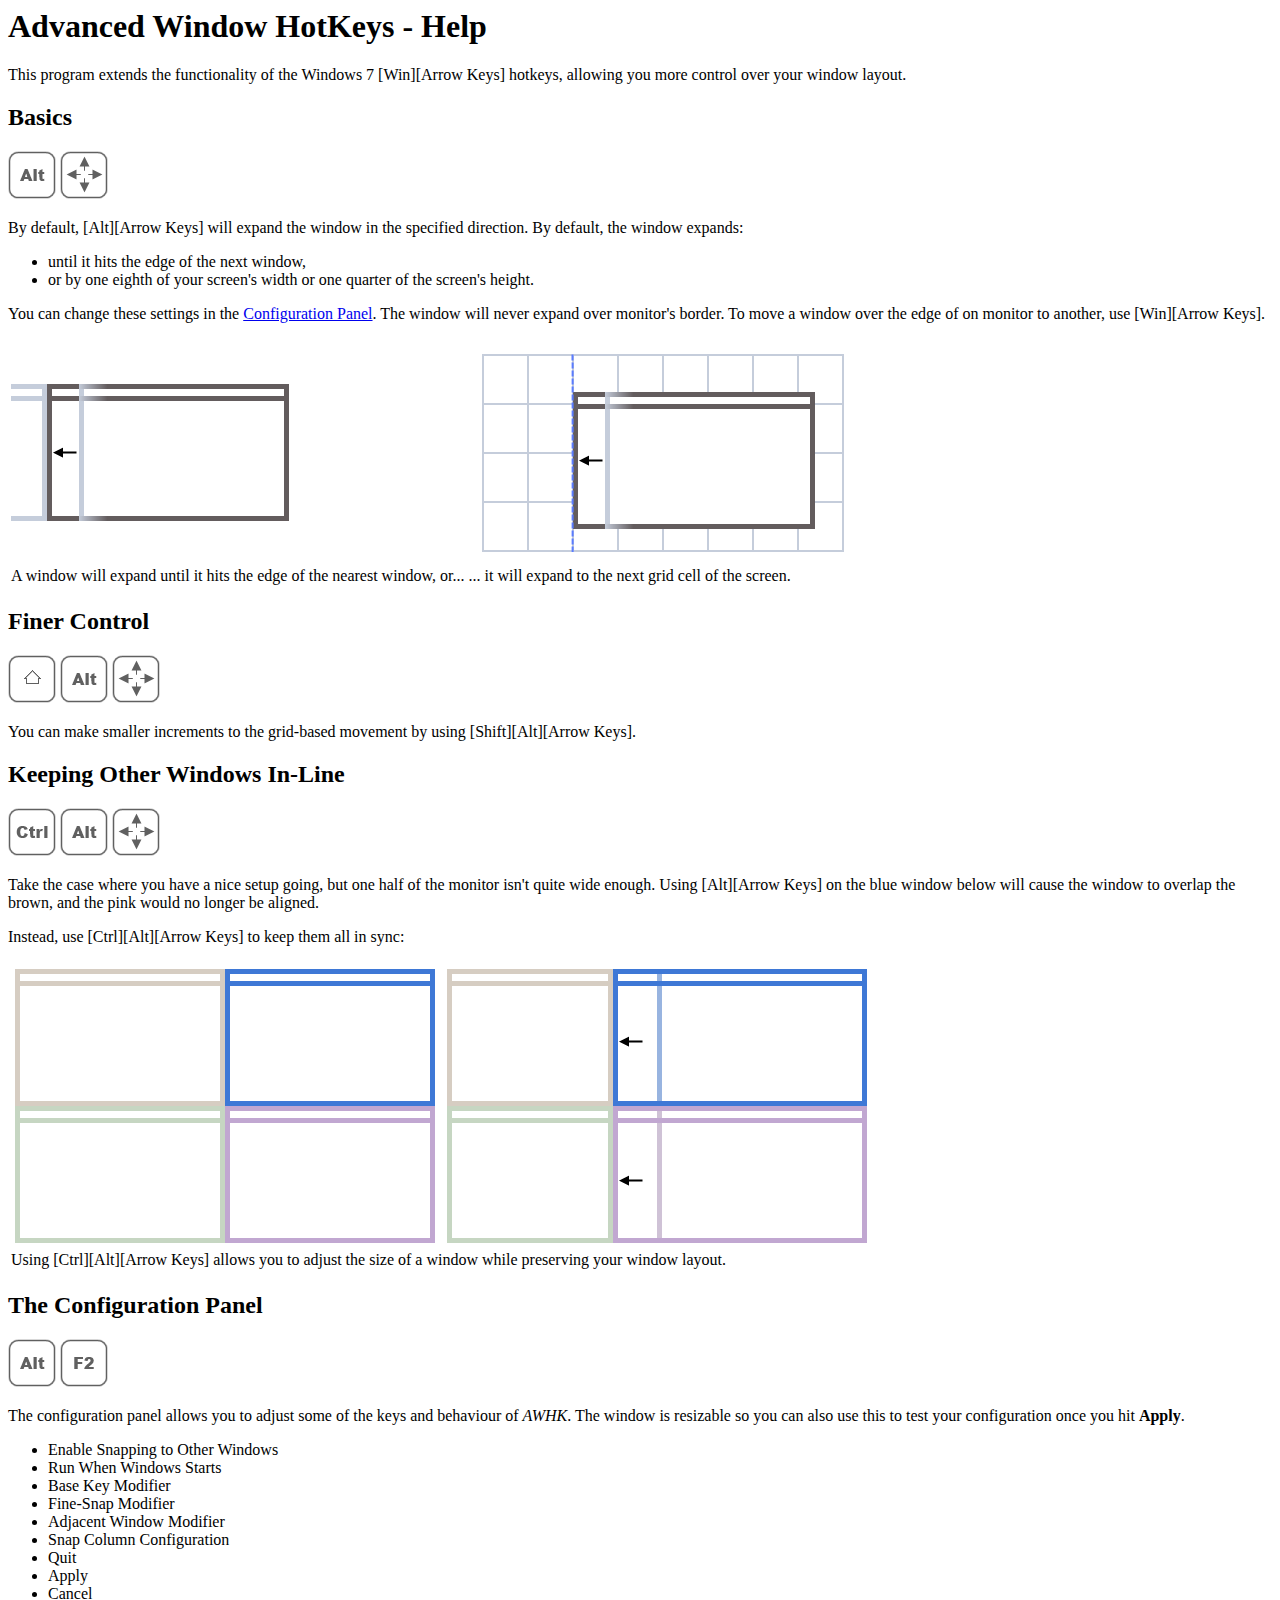
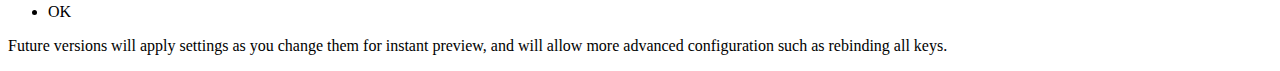
==== index.html @ bbcf4c2b "Further help notes" ====
<html>
    <head>
        <title>AWHK</title>
    </head>
    <body>
        <h1 id="title">
            Advanced Window HotKeys - Help
        </h1>
        <p>
            This program extends the functionality of the Windows 7 [Win][Arrow 
            Keys] hotkeys, allowing you more control over your window layout.
        </p>
        <h2>
            Basics
        </h2>
        <div class="keys">
            <img src="Help/alt.png" title="Alt" />
            <img src="Help/arrows.png" title="Arrow Keys" />
        </div>
        <p>
            By default, [Alt][Arrow Keys] will expand the window in the 
            specified direction. By default, the window expands:
        </p>
        <ul>
            <li>until it hits the edge of the next window,</li>
            <li>or by one eighth of your screen's width or one quarter of 
                the screen's height.</li>
        </ul>
        <p>
            You can change these settings in the <a href="#config">
            Configuration Panel</a>. The window will never expand over monitor's
            border. To move a window over the edge of on monitor to another, use
            [Win][Arrow Keys].
        </p>
        <div class="diagram">
            <table class="diagram">
                <tr>
                    <td>
                        <img src="Help/expand_left_snap.png" title="Snap to other windows" />
                    </td>
                    <td>
                        <img src="Help/expand_left_grid.png" title="Snap to grid" />
                    </td>
                </tr>
                <tr>
                    <td>
                        A window will expand until it hits the edge of the 
                        nearest window, or...
                    </td>
                    <td>
                        ... it will expand to the next grid cell of the screen.
                    </td>
                </tr>
            </table>
        </div>
        <h2>
            Finer Control
        </h2>
        <div class="keys">
            <img src="Help/shift.png" title="Shift" />
            <img src="Help/alt.png" title="Alt" />
            <img src="Help/arrows.png" title="Arrow Keys" />
        </div>
        <p>
            You can make smaller increments to the grid-based movement by using
            [Shift][Alt][Arrow Keys].
        </p>
        <h2>
            Keeping Other Windows In-Line
        </h2>
        <div class="keys">
            <img src="Help/ctrl.png" title="Ctrl" />
            <img src="Help/alt.png" title="Alt" />
            <img src="Help/arrows.png" title="Arrow Keys" />
        </div>
        <p>
            Take the case where you have a nice setup going, but one half of the 
            monitor isn't quite wide enough. Using [Alt][Arrow Keys] on the blue
            window below will cause the window to overlap the brown, and the
            pink would no longer be aligned.
        </p>
        <p>
            Instead, use [Ctrl][Alt][Arrow Keys] to keep them all in sync:
        </p>
        <div class="diagram">
            <table class="diagram">
                <tr>
                    <td>
                        <img src="Help/windows.png" title="A common setup" />
                    </td>
                    <td>
                        <img src="Help/windows_moved.png" title="AWHK allows you to retain your setup" />
                    </td>
                </tr>
                <tr>
                    <td colspan="2">
                        Using [Ctrl][Alt][Arrow Keys] allows you to adjust the
                        size of a window while preserving your window layout.
                    </td>
                </tr>
            </table>
        </div>
        <a id="config" />
        <h2>
            The Configuration Panel
        </h2>
        <div class="keys">
            <img src="Help/alt.png" title="Alt" />
            <img src="Help/f2.png" title="F2" />
        </div>
        <p>
            The configuration panel allows you to adjust some of the keys and behaviour of <em>AWHK</em>.
            The window is resizable so you can also use this to test your configuration once you hit <b>Apply</b>. 
        </p>
        <ul>
            <li>Enable Snapping to Other Windows</li>
            <li>Run When Windows Starts</li>
            <li>Base Key Modifier</li>
            <li>Fine-Snap Modifier</li>
            <li>Adjacent Window Modifier</li>
            <li>Snap Column Configuration</li>
            <li>Quit</li>
            <li>Apply</li>
            <li>Cancel</li>
            <li>OK</li>
        </ul>
        <p>
            Future versions will apply settings as you change them for instant preview, and will allow
            more advanced configuration such as rebinding all keys. 
        </p>
    </body>
</html>
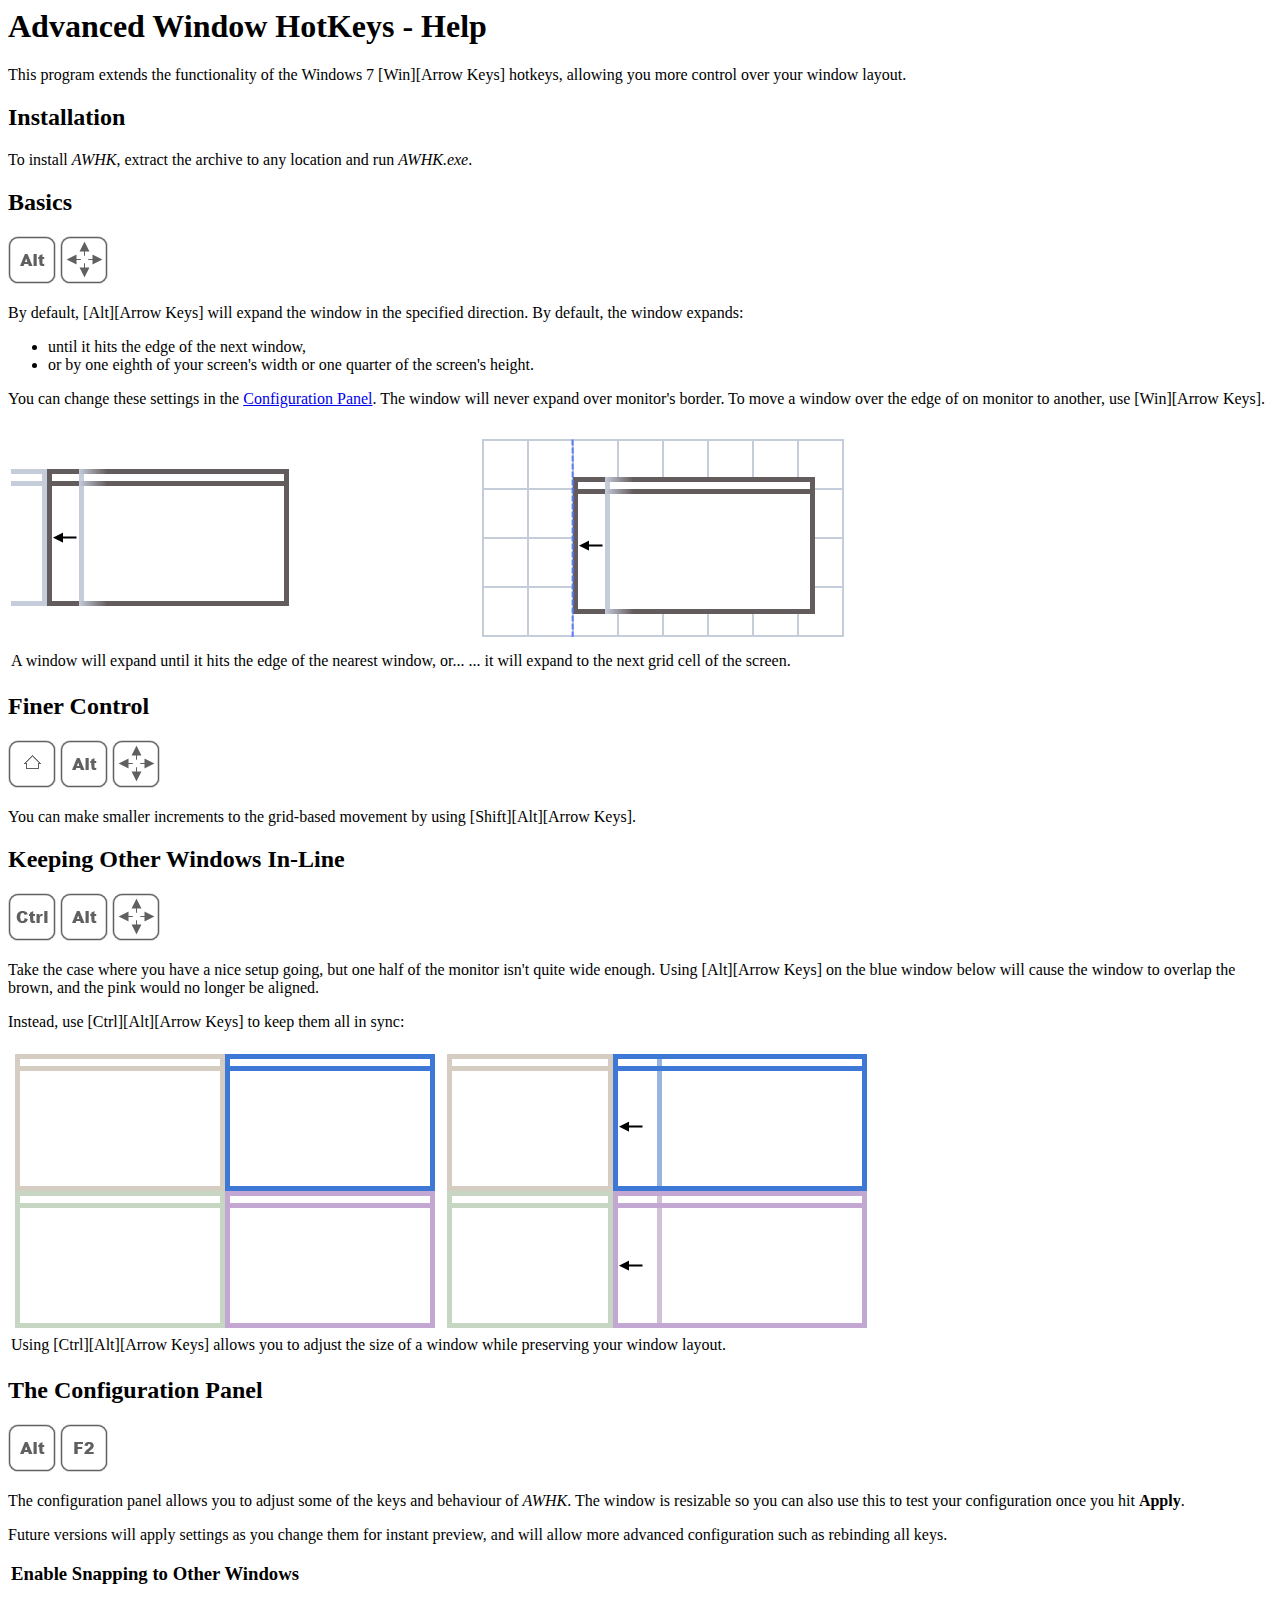
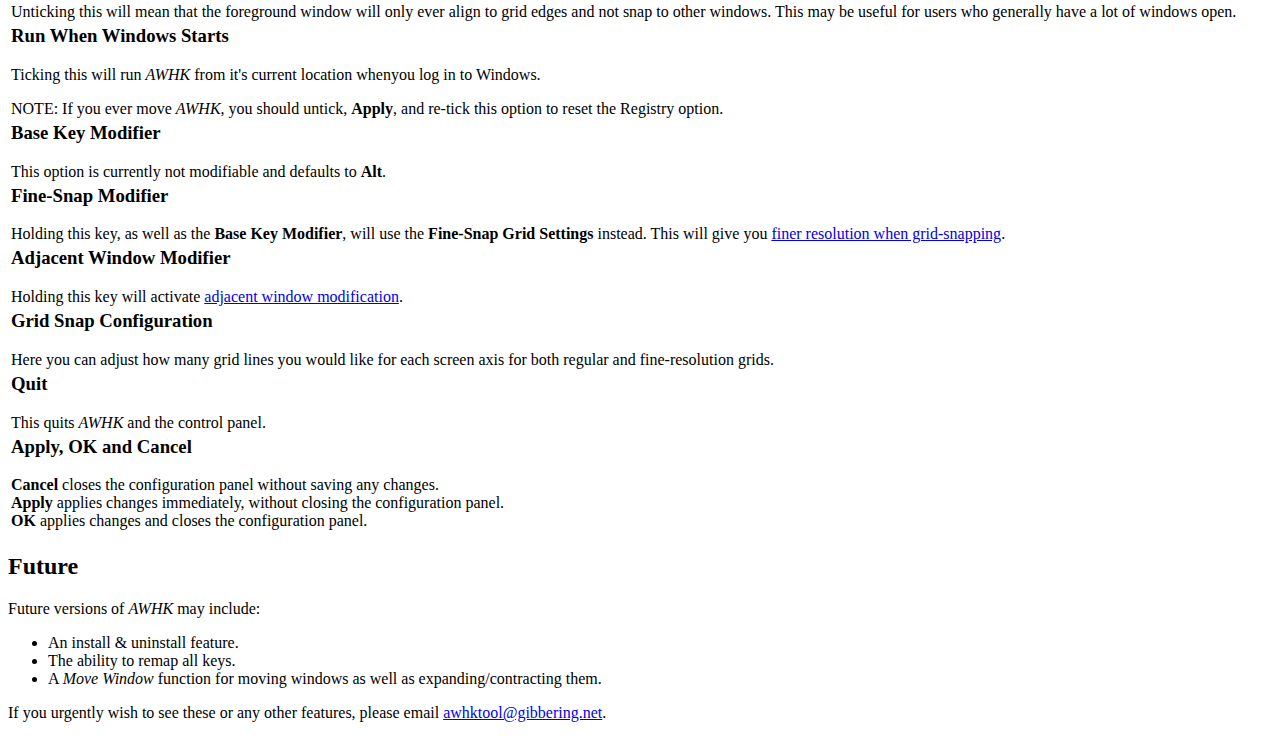
==== commit d25f24ec: "Help draft 1." ====
--- a/index.html
+++ b/index.html
@@ -3,6 +3,7 @@
         <title>AWHK</title>
     </head>
     <body>
+        <a id="top" />
         <h1 id="title">
             Advanced Window HotKeys - Help
         </h1>
@@ -10,6 +11,15 @@
             This program extends the functionality of the Windows 7 [Win][Arrow 
             Keys] hotkeys, allowing you more control over your window layout.
         </p>
+        <a id="install" />
+        <h2>
+            Installation
+        </h2>
+        <p>
+            To install <em>AWHK</em>, extract the archive to any location and run 
+            <em>AWHK.exe</em>.
+        </p>
+        <a id="basics" />
         <h2>
             Basics
         </h2>
@@ -53,6 +63,7 @@
                 </tr>
             </table>
         </div>
+        <a id="fine" />
         <h2>
             Finer Control
         </h2>
@@ -65,6 +76,7 @@
             You can make smaller increments to the grid-based movement by using
             [Shift][Alt][Arrow Keys].
         </p>
+        <a id="adjacency" />
         <h2>
             Keeping Other Windows In-Line
         </h2>
@@ -110,23 +122,106 @@
         </div>
         <p>
             The configuration panel allows you to adjust some of the keys and behaviour of <em>AWHK</em>.
-            The window is resizable so you can also use this to test your configuration once you hit <b>Apply</b>. 
-        </p>
-        <ul>
-            <li>Enable Snapping to Other Windows</li>
-            <li>Run When Windows Starts</li>
-            <li>Base Key Modifier</li>
-            <li>Fine-Snap Modifier</li>
-            <li>Adjacent Window Modifier</li>
-            <li>Snap Column Configuration</li>
-            <li>Quit</li>
-            <li>Apply</li>
-            <li>Cancel</li>
-            <li>OK</li>
-        </ul>
+            The window is resizable so you can also use this to test your configuration once you hit 
+            <b>Apply</b>. 
+        </p>
         <p>
             Future versions will apply settings as you change them for instant preview, and will allow
             more advanced configuration such as rebinding all keys. 
         </p>
+        <table class="altShaded">
+            <tr>
+                <td>
+                    <h3>Enable Snapping to Other Windows</h3>
+                    <p>
+                        Unticking this will mean that the foreground window will only ever align to grid
+                        edges and not snap to other windows. This may be useful for users who generally
+                        have a lot of windows open.
+                    </p>
+                </td>
+            </tr>
+            <tr>
+                <td>
+                    <h3>Run When Windows Starts</h3>
+                    <p>
+                        Ticking this will run <em>AWHK</em> from it's current location whenyou log in to
+                        Windows.
+                    </p>
+                    <p class="warning">
+                        NOTE: If you ever move <em>AWHK</em>, you should untick, <b>Apply</b>, and
+                        re-tick this option to reset the Registry option.
+                    </p>
+                </td>
+            </tr>
+            <tr>
+                <td>
+                    <h3>Base Key Modifier</h3>
+                    <p>
+                        This option is currently not modifiable and defaults to <b>Alt</b>.
+                    </p>
+                </td>
+            </tr>
+            <tr>
+                <td>
+                    <h3>Fine-Snap Modifier</h3>
+                    <p>
+                        Holding this key, as well as the <b>Base Key Modifier</b>, will use the 
+                        <b>Fine-Snap Grid Settings</b> instead. This will give you <a href="#fine">
+                        finer resolution when grid-snapping</a>.
+                    </p>
+                </td>
+            </tr>
+            <tr>
+                <td>
+                    <h3>Adjacent Window Modifier</h3>
+                    <p>
+                        Holding this key will activate <a href="#adjacency">adjacent window modification</a>.
+                    </p>
+                </td>
+            </tr>
+            <tr>
+                <td>
+                    <h3>Grid Snap Configuration</h3>
+                    <p>
+                        Here you can adjust how many grid lines you would like for each screen axis
+                        for both regular and fine-resolution grids.
+                    </p>
+                </td>
+            </tr>
+            <tr>
+                <td>
+                    <h3>Quit</h3>
+                    <p>
+                        This quits <em>AWHK</em> and the control panel.
+                    </p>
+                </td>
+            </tr>
+            <tr>
+                <td>
+                    <h3>Apply, OK and Cancel</h3>
+                    <p>
+                        <b>Cancel</b> closes the configuration panel without saving any changes.<br />
+                        <b>Apply</b> applies changes immediately, without closing the configuration panel.<br />
+                        <b>OK</b> applies changes and closes the configuration panel.
+                    </p>
+                </td>
+            </tr>
+        </table>
+        <h2>
+            Future
+        </h2>
+        <p>
+            Future versions of <em>AWHK</em> may include:
+        </p>
+        <ul>
+            <li>An install &amp; uninstall feature.</li>
+            <li>The ability to remap all keys.</li>
+            <li>A <em>Move Window</em> function for moving windows as well as 
+                expanding/contracting them.</li>
+        </ul>
+        <p>
+            If you urgently wish to see these or any other features, please email 
+            <a href="mailto:awhktool@gibbering.net">awhktool@gibbering.net</a>.
+        </p>
     </body>
 </html>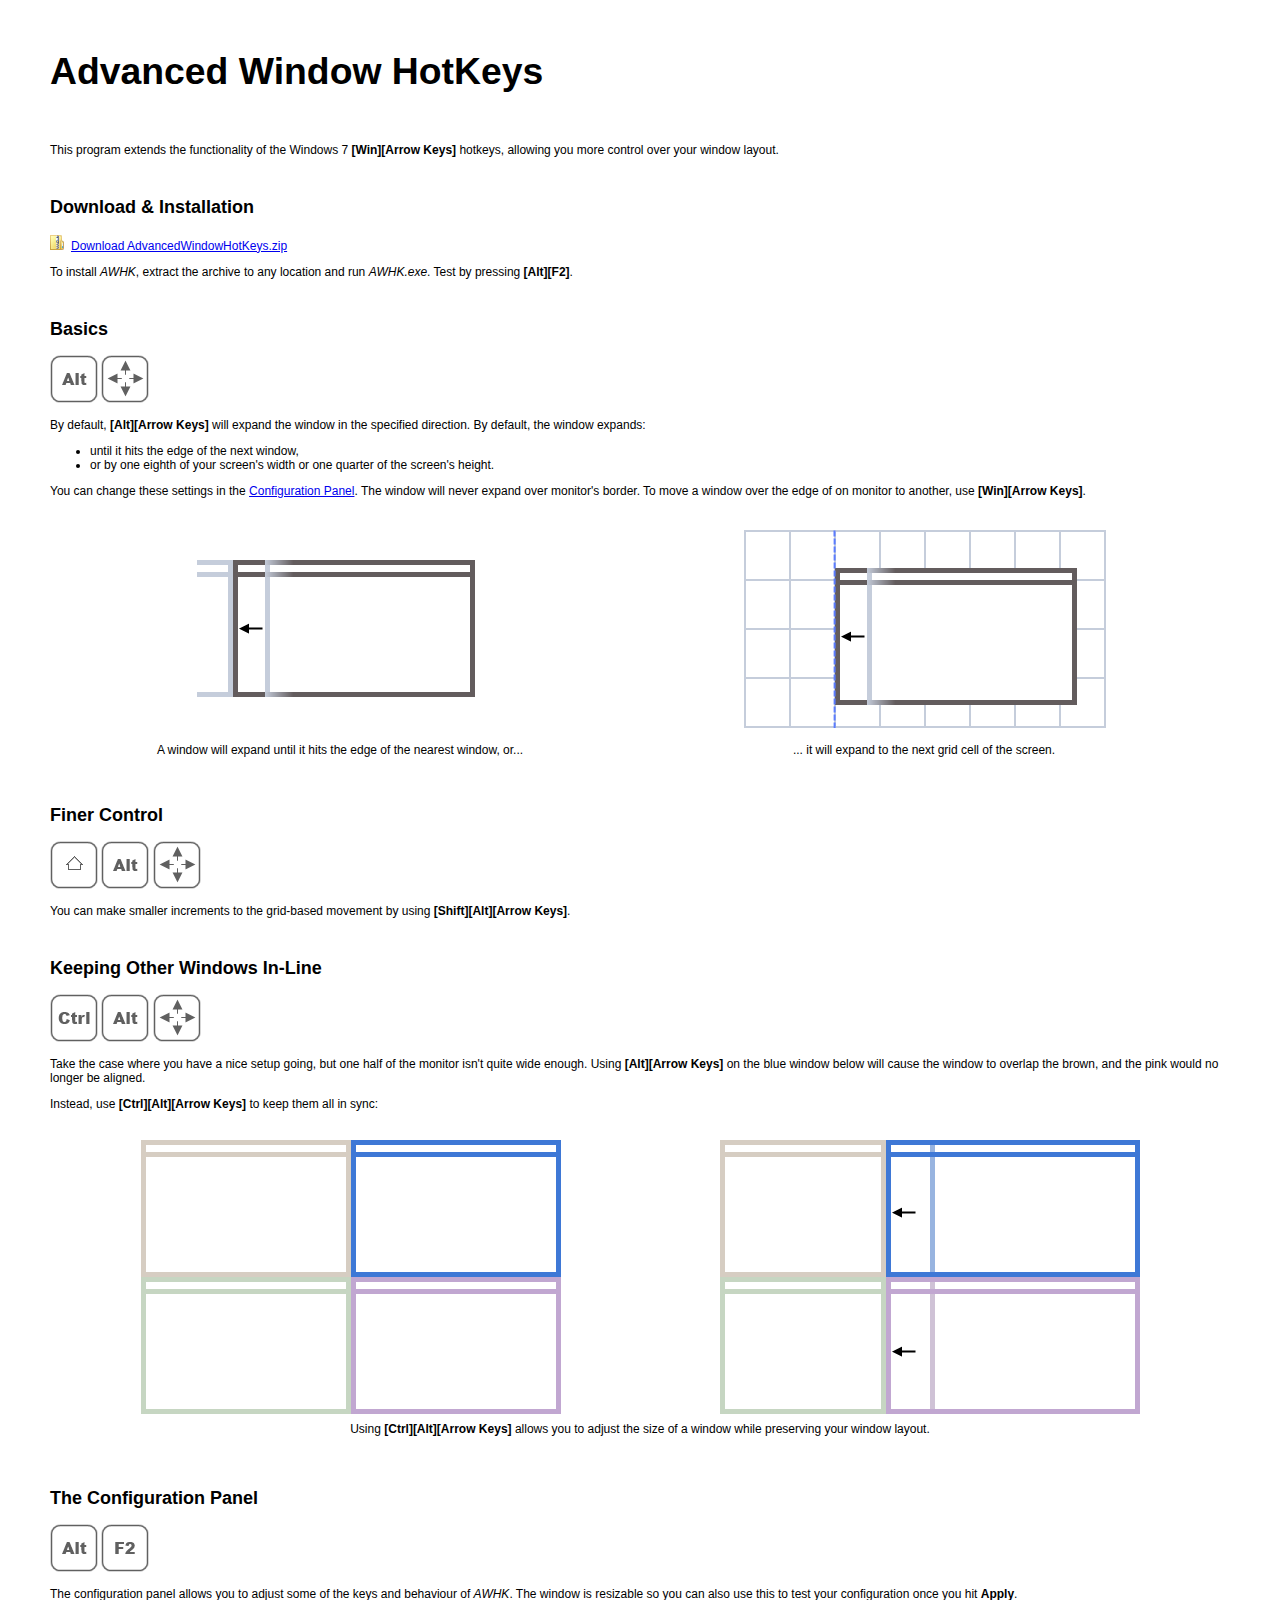
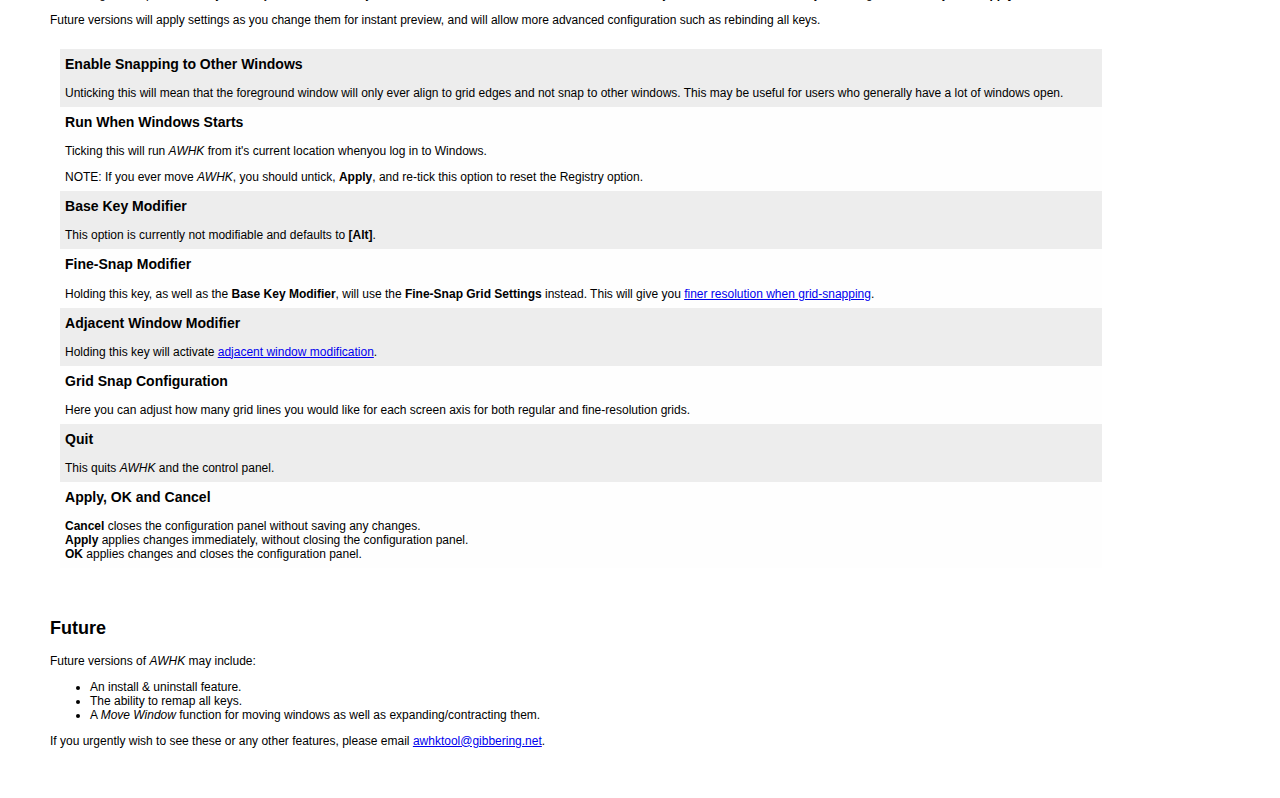
==== commit c1170686: "Help page complete.'" ====
--- a/index.html
+++ b/index.html
@@ -1,23 +1,29 @@
 <html>
     <head>
         <title>AWHK</title>
+		<link rel="stylesheet" type="text/css" href="Help/style.css" />
     </head>
     <body>
         <a id="top" />
         <h1 id="title">
-            Advanced Window HotKeys - Help
+            Advanced Window HotKeys
         </h1>
         <p>
-            This program extends the functionality of the Windows 7 [Win][Arrow 
-            Keys] hotkeys, allowing you more control over your window layout.
+            This program extends the functionality of the Windows 7 <b>[Win][Arrow 
+            Keys]</b> hotkeys, allowing you more control over your window layout.
         </p>
         <a id="install" />
         <h2>
-            Installation
-        </h2>
+            Download &amp; Installation
+        </h2>
+        <p>
+            <a href="AdvancedWindowHotKeys.zip">
+                <img id="download" src="Help/zip.png" title="Download" />Download AdvancedWindowHotKeys.zip
+            </a>
+        </p>
         <p>
             To install <em>AWHK</em>, extract the archive to any location and run 
-            <em>AWHK.exe</em>.
+            <em>AWHK.exe</em>. Test by pressing <b>[Alt][F2]</b>.
         </p>
         <a id="basics" />
         <h2>
@@ -28,7 +34,7 @@
             <img src="Help/arrows.png" title="Arrow Keys" />
         </div>
         <p>
-            By default, [Alt][Arrow Keys] will expand the window in the 
+            By default, <b>[Alt][Arrow Keys]</b> will expand the window in the 
             specified direction. By default, the window expands:
         </p>
         <ul>
@@ -40,64 +46,64 @@
             You can change these settings in the <a href="#config">
             Configuration Panel</a>. The window will never expand over monitor's
             border. To move a window over the edge of on monitor to another, use
-            [Win][Arrow Keys].
+            <b>[Win][Arrow Keys]</b>.
+        </p>
+        <div class="diagram">
+            <table>
+                <tr>
+                    <td>
+                        <img src="Help/expand_left_snap.png" title="Snap to other windows" />
+                    </td>
+                    <td>
+                        <img src="Help/expand_left_grid.png" title="Snap to grid" />
+                    </td>
+                </tr>
+                <tr>
+                    <td>
+                        A window will expand until it hits the edge of the 
+                        nearest window, or...
+                    </td>
+                    <td>
+                        ... it will expand to the next grid cell of the screen.
+                    </td>
+                </tr>
+            </table>
+        </div>
+        <a id="fine" />
+        <h2>
+            Finer Control
+        </h2>
+        <div class="keys">
+            <img src="Help/shift.png" title="Shift" />
+            <img src="Help/alt.png" title="Alt" />
+            <img src="Help/arrows.png" title="Arrow Keys" />
+        </div>
+        <p>
+            You can make smaller increments to the grid-based movement by using
+            <b>[Shift][Alt][Arrow Keys]</b>.
+        </p>
+        <a id="adjacency" />
+        <h2>
+            Keeping Other Windows In-Line
+        </h2>
+        <div class="keys">
+            <img src="Help/ctrl.png" title="Ctrl" />
+            <img src="Help/alt.png" title="Alt" />
+            <img src="Help/arrows.png" title="Arrow Keys" />
+        </div>
+        <p>
+            Take the case where you have a nice setup going, but one half of the 
+            monitor isn't quite wide enough. Using <b>[Alt][Arrow Keys]</b> on the blue
+            window below will cause the window to overlap the brown, and the
+            pink would no longer be aligned.
+        </p>
+        <p>
+            Instead, use <b>[Ctrl][Alt][Arrow Keys]</b> to keep them all in sync:
         </p>
         <div class="diagram">
             <table class="diagram">
                 <tr>
                     <td>
-                        <img src="Help/expand_left_snap.png" title="Snap to other windows" />
-                    </td>
-                    <td>
-                        <img src="Help/expand_left_grid.png" title="Snap to grid" />
-                    </td>
-                </tr>
-                <tr>
-                    <td>
-                        A window will expand until it hits the edge of the 
-                        nearest window, or...
-                    </td>
-                    <td>
-                        ... it will expand to the next grid cell of the screen.
-                    </td>
-                </tr>
-            </table>
-        </div>
-        <a id="fine" />
-        <h2>
-            Finer Control
-        </h2>
-        <div class="keys">
-            <img src="Help/shift.png" title="Shift" />
-            <img src="Help/alt.png" title="Alt" />
-            <img src="Help/arrows.png" title="Arrow Keys" />
-        </div>
-        <p>
-            You can make smaller increments to the grid-based movement by using
-            [Shift][Alt][Arrow Keys].
-        </p>
-        <a id="adjacency" />
-        <h2>
-            Keeping Other Windows In-Line
-        </h2>
-        <div class="keys">
-            <img src="Help/ctrl.png" title="Ctrl" />
-            <img src="Help/alt.png" title="Alt" />
-            <img src="Help/arrows.png" title="Arrow Keys" />
-        </div>
-        <p>
-            Take the case where you have a nice setup going, but one half of the 
-            monitor isn't quite wide enough. Using [Alt][Arrow Keys] on the blue
-            window below will cause the window to overlap the brown, and the
-            pink would no longer be aligned.
-        </p>
-        <p>
-            Instead, use [Ctrl][Alt][Arrow Keys] to keep them all in sync:
-        </p>
-        <div class="diagram">
-            <table class="diagram">
-                <tr>
-                    <td>
                         <img src="Help/windows.png" title="A common setup" />
                     </td>
                     <td>
@@ -106,7 +112,7 @@
                 </tr>
                 <tr>
                     <td colspan="2">
-                        Using [Ctrl][Alt][Arrow Keys] allows you to adjust the
+                        Using <b>[Ctrl][Alt][Arrow Keys]</b> allows you to adjust the
                         size of a window while preserving your window layout.
                     </td>
                 </tr>
@@ -129,8 +135,8 @@
             Future versions will apply settings as you change them for instant preview, and will allow
             more advanced configuration such as rebinding all keys. 
         </p>
-        <table class="altShaded">
-            <tr>
+        <table id="configtable">
+            <tr class="r0">
                 <td>
                     <h3>Enable Snapping to Other Windows</h3>
                     <p>
@@ -140,7 +146,7 @@
                     </p>
                 </td>
             </tr>
-            <tr>
+            <tr class="r1">
                 <td>
                     <h3>Run When Windows Starts</h3>
                     <p>
@@ -153,15 +159,15 @@
                     </p>
                 </td>
             </tr>
-            <tr>
+            <tr class="r0">
                 <td>
                     <h3>Base Key Modifier</h3>
                     <p>
-                        This option is currently not modifiable and defaults to <b>Alt</b>.
-                    </p>
-                </td>
-            </tr>
-            <tr>
+                        This option is currently not modifiable and defaults to <b>[Alt]</b>.
+                    </p>
+                </td>
+            </tr>
+            <tr class="r1">
                 <td>
                     <h3>Fine-Snap Modifier</h3>
                     <p>
@@ -171,7 +177,7 @@
                     </p>
                 </td>
             </tr>
-            <tr>
+            <tr class="r0">
                 <td>
                     <h3>Adjacent Window Modifier</h3>
                     <p>
@@ -179,7 +185,7 @@
                     </p>
                 </td>
             </tr>
-            <tr>
+            <tr class="r1">
                 <td>
                     <h3>Grid Snap Configuration</h3>
                     <p>
@@ -188,7 +194,7 @@
                     </p>
                 </td>
             </tr>
-            <tr>
+            <tr class="r0">
                 <td>
                     <h3>Quit</h3>
                     <p>
@@ -196,7 +202,7 @@
                     </p>
                 </td>
             </tr>
-            <tr>
+            <tr class="r1">
                 <td>
                     <h3>Apply, OK and Cancel</h3>
                     <p>
--- a/Help/style.css
+++ b/Help/style.css
@@ -0,0 +1,63 @@
+body {
+	margin: 35px;
+	padding: 15px;
+}
+
+body, table {
+	font-family: Arial, Helvetica, sans-serif;
+	font-size: 12px;
+}
+
+h1 {
+    padding-bottom: 25px;
+    font-size: 28pt;
+}
+
+h2 {
+    padding-top: 25px;
+}
+
+.diagram {
+    /* background: #a9a7a7; */
+    padding: 5px;
+}
+
+.diagram h3 {
+    color: #fff;
+    font-size: 14pt;
+}
+
+.diagram table {
+    background: #fff;
+    width: 100%;
+    text-align: center;
+}
+
+table.h3 {
+    font-size: 14pt;
+}
+
+#download {
+   padding-right: 7px;
+   margin-top: 2px;
+}
+
+#configtable {
+    padding: 10px;
+    margin: 0px;
+    border-spacing: 0;
+    width: 90%;
+}
+
+#configtable td {
+    padding: 7px 5px 7px 5px;
+    margin: 0px;
+}
+
+tr.r0 td {
+    background: #ededed;
+}
+
+tr.r1 td {
+    background: #fefefe;
+}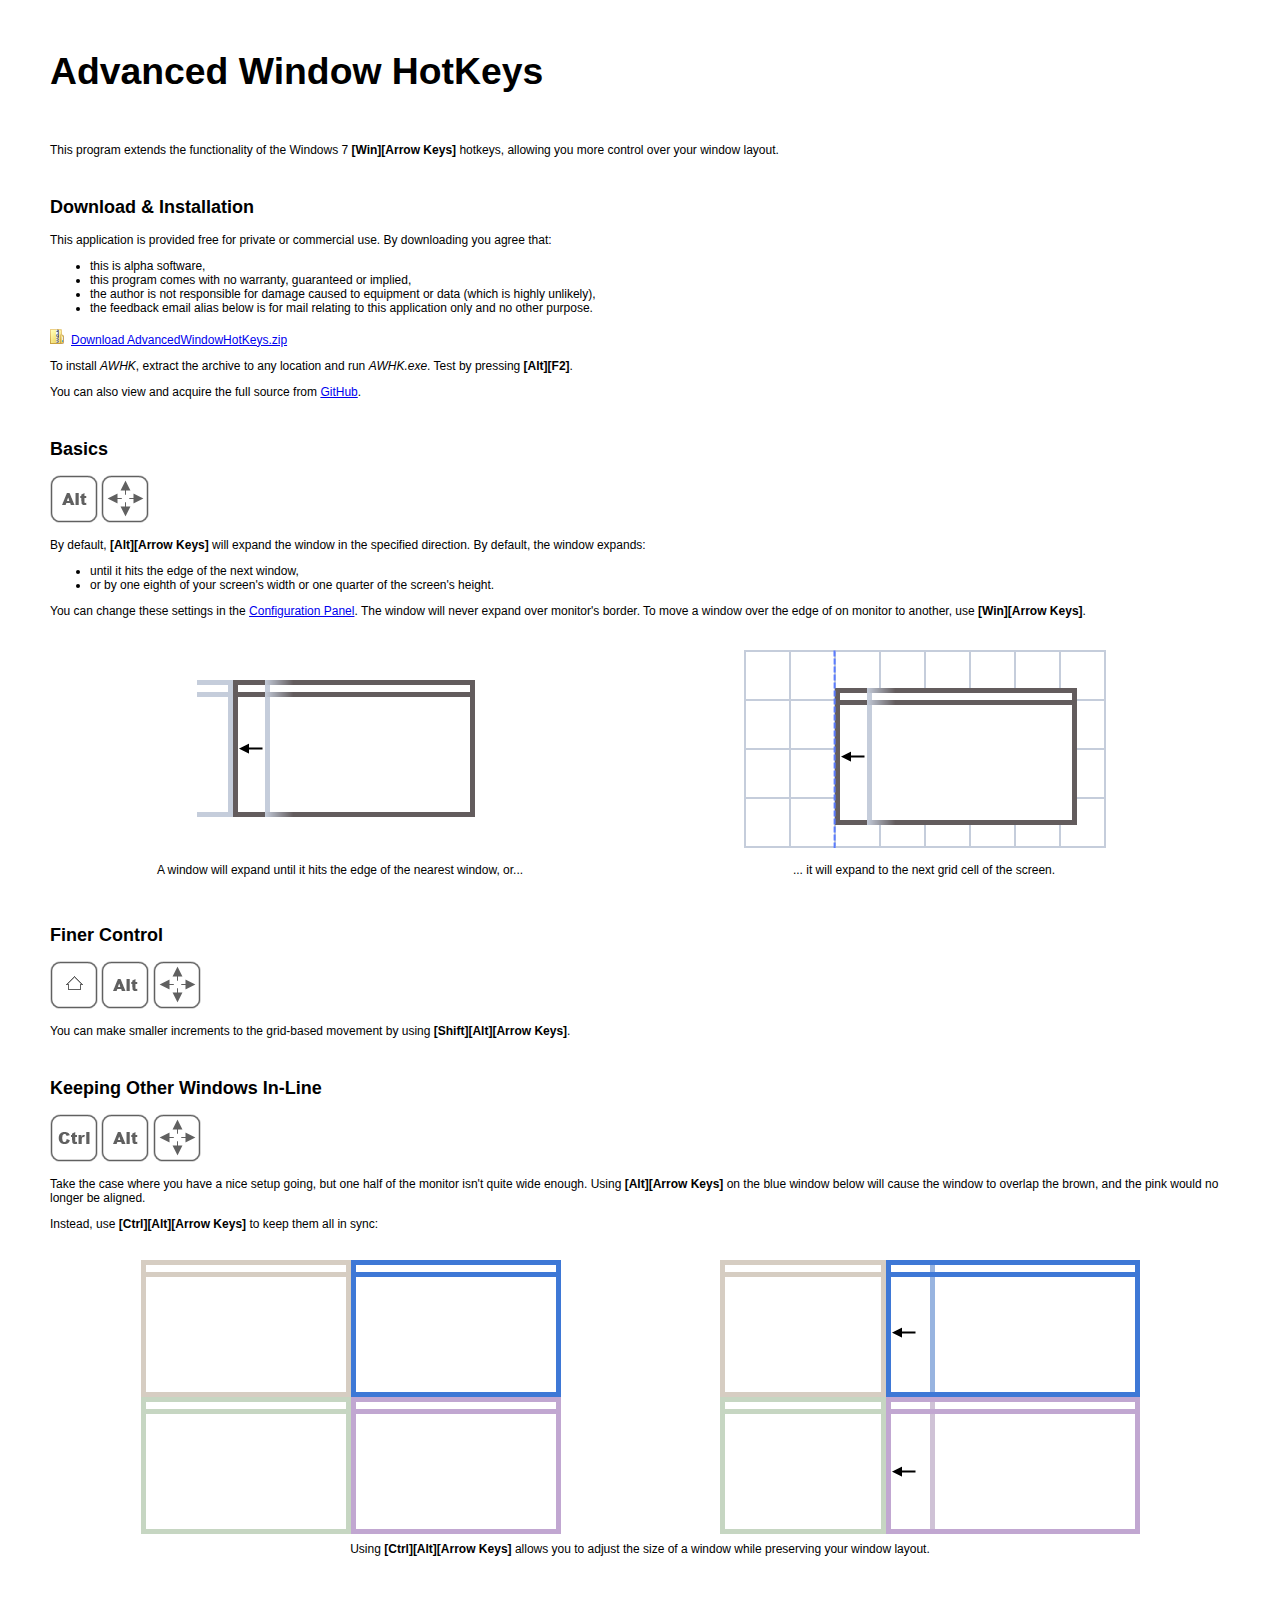
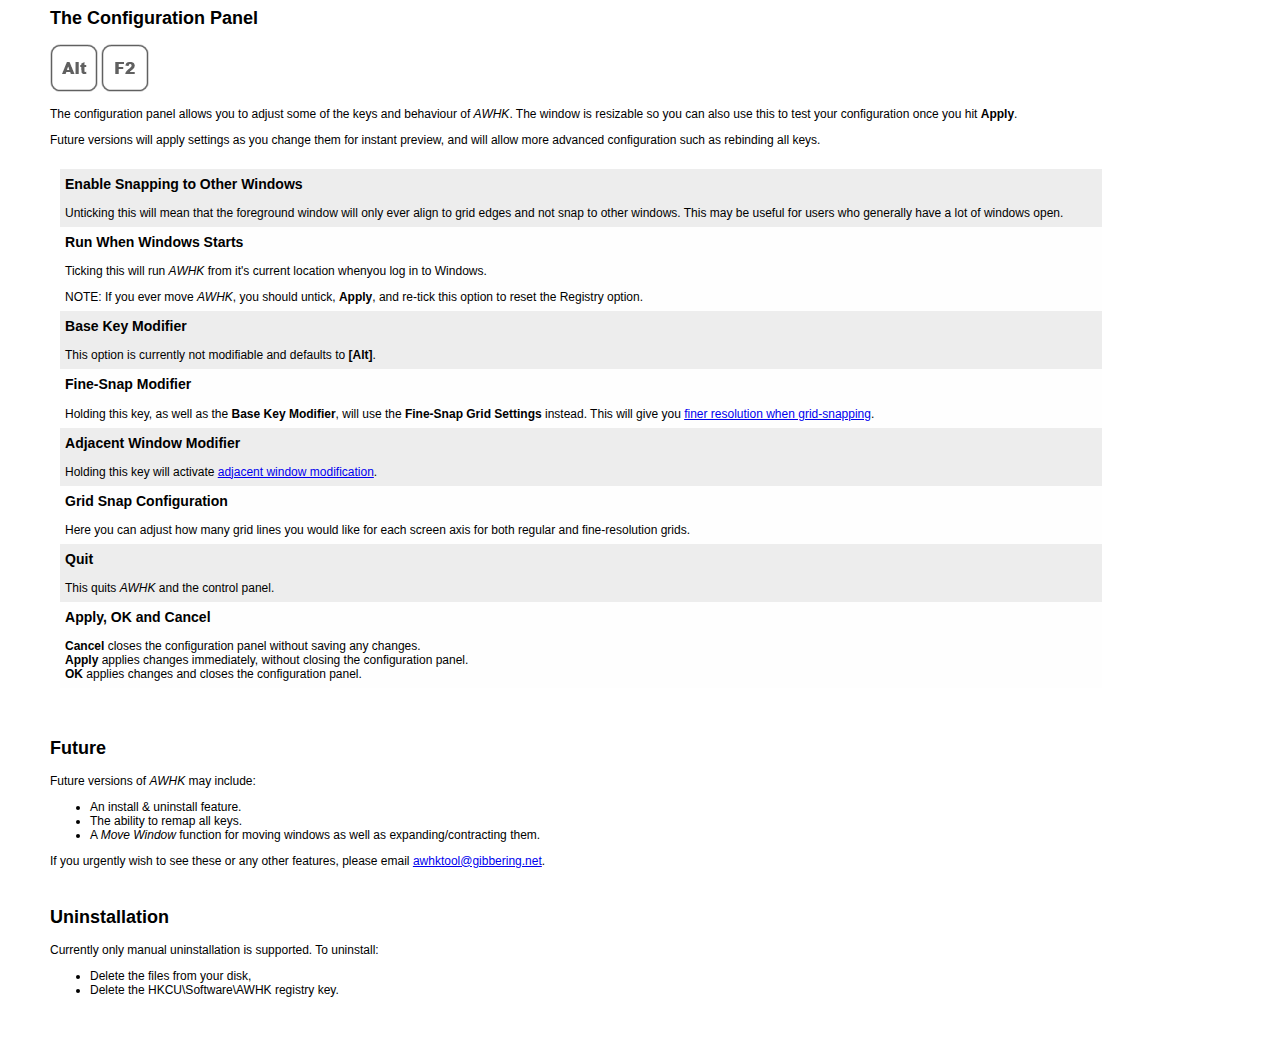
==== commit a9aef5b7: "Source DL link, license, uninstall instructions" ====
--- a/index.html
+++ b/index.html
@@ -17,6 +17,15 @@
             Download &amp; Installation
         </h2>
         <p>
+            This application is provided free for private or commercial use. By downloading you agree that:
+        </p>
+        <ul>
+            <li>this is alpha software,</li>
+            <li>this program comes with no warranty, guaranteed or implied,</li>
+            <li>the author is not responsible for damage caused to equipment or data (which is highly unlikely),</li>
+            <li>the feedback email alias below is for mail relating to this application only and no other purpose.</li>
+        </ul>
+        <p>
             <a href="AdvancedWindowHotKeys.zip">
                 <img id="download" src="Help/zip.png" title="Download" />Download AdvancedWindowHotKeys.zip
             </a>
@@ -24,6 +33,9 @@
         <p>
             To install <em>AWHK</em>, extract the archive to any location and run 
             <em>AWHK.exe</em>. Test by pressing <b>[Alt][F2]</b>.
+        </p>
+        <p>
+            You can also view and acquire the full source from <a href="http://github.com/PJayB/AWHK">GitHub</a>.
         </p>
         <a id="basics" />
         <h2>
@@ -229,5 +241,16 @@
             If you urgently wish to see these or any other features, please email 
             <a href="mailto:awhktool@gibbering.net">awhktool@gibbering.net</a>.
         </p>
+        <h2>
+            Uninstallation
+        </h2>
+        <p>
+            Currently only manual uninstallation is supported. To uninstall:
+        </p>
+        <ul>
+            <li>Delete the files from your disk,</li>
+            <li>Delete the HKCU\Software\AWHK registry key.</li>
+            </li>
+        </ul>
     </body>
 </html>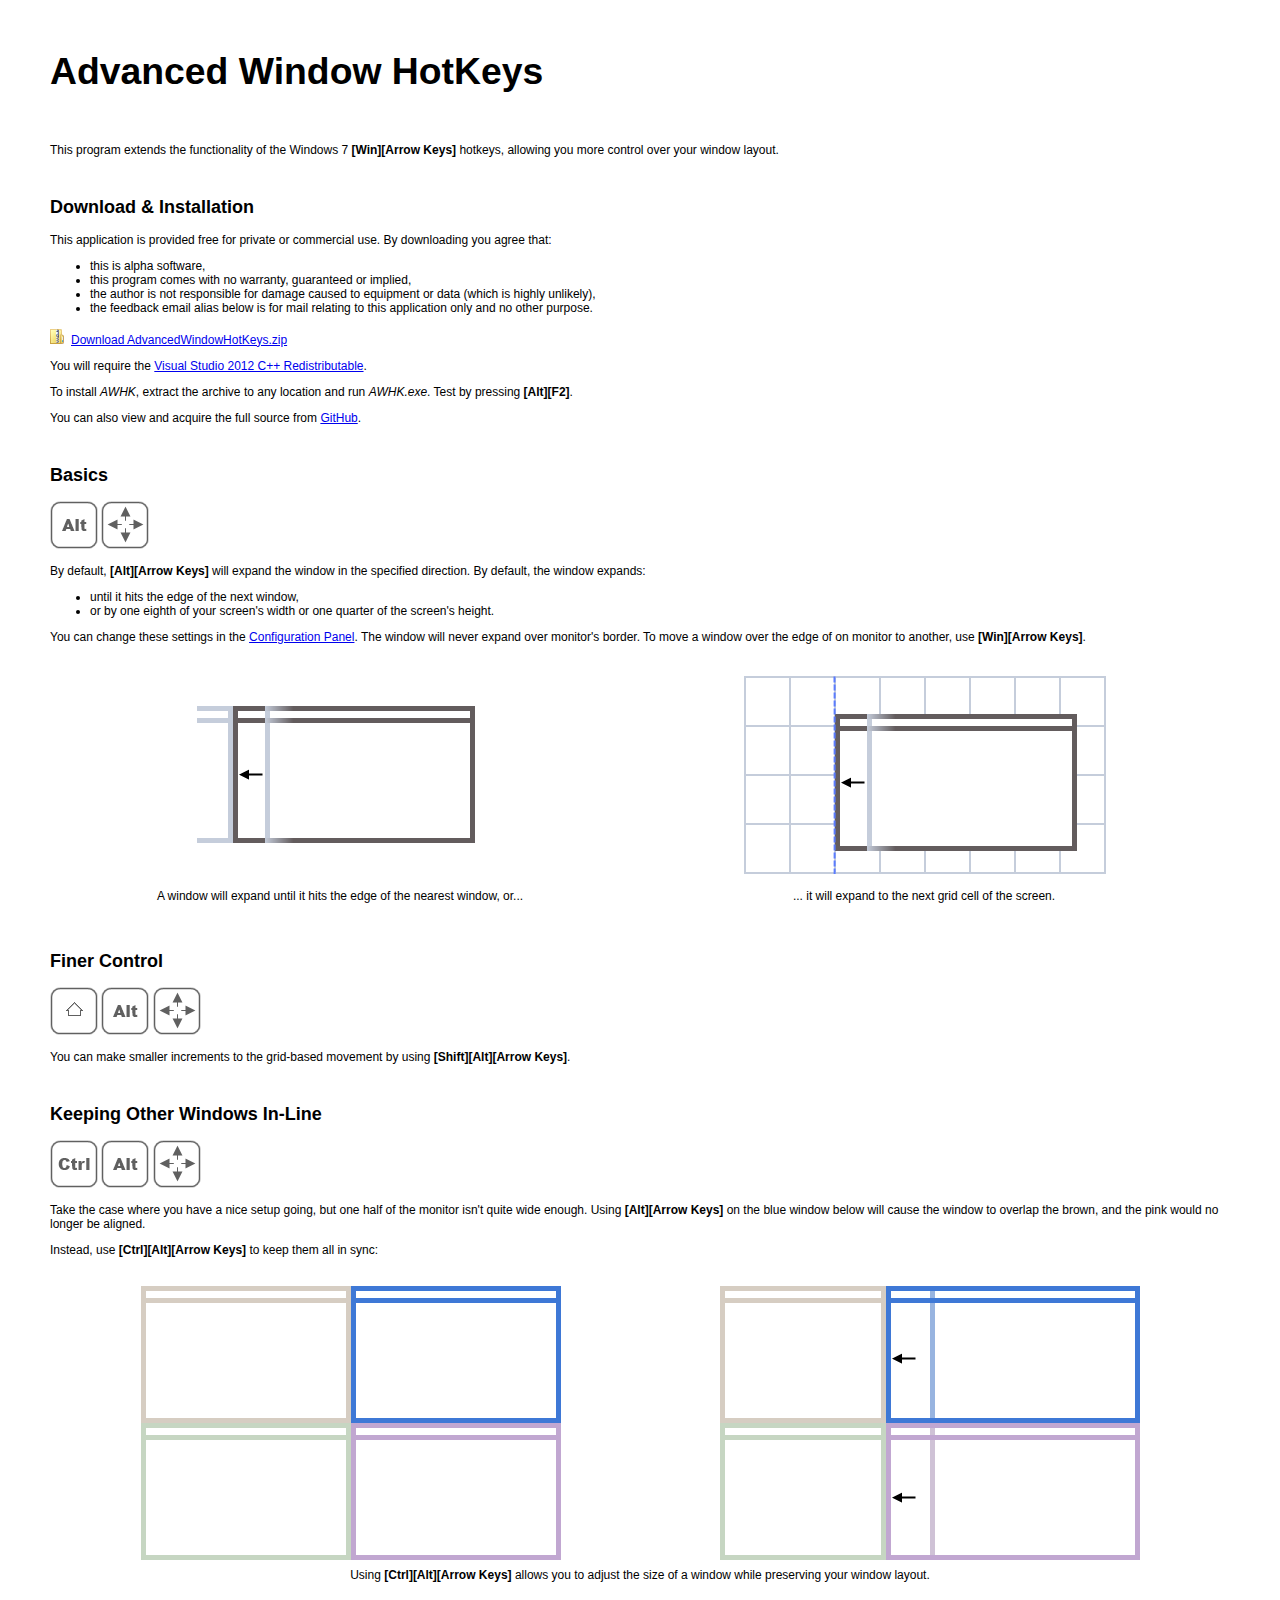
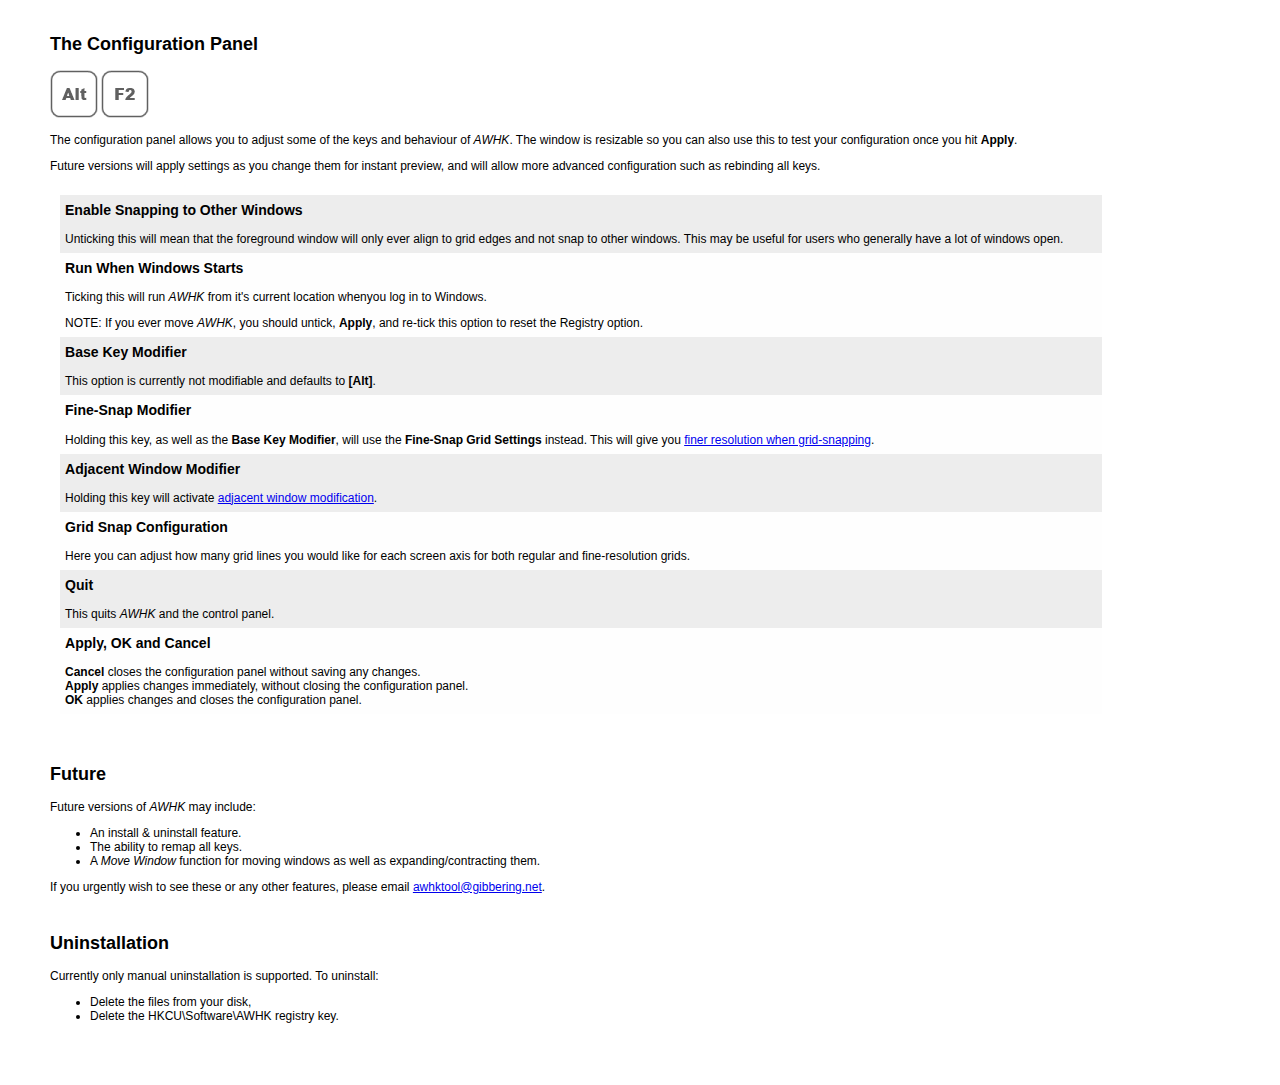
==== commit 2a6a9836: "VS Redist" ====
--- a/index.html
+++ b/index.html
@@ -31,6 +31,9 @@
             </a>
         </p>
         <p>
+            You will require the <a href="http://www.microsoft.com/en-us/download/details.aspx?id=30679">Visual Studio 2012 C++ Redistributable</a>.
+        </p>
+        <p>
             To install <em>AWHK</em>, extract the archive to any location and run 
             <em>AWHK.exe</em>. Test by pressing <b>[Alt][F2]</b>.
         </p>
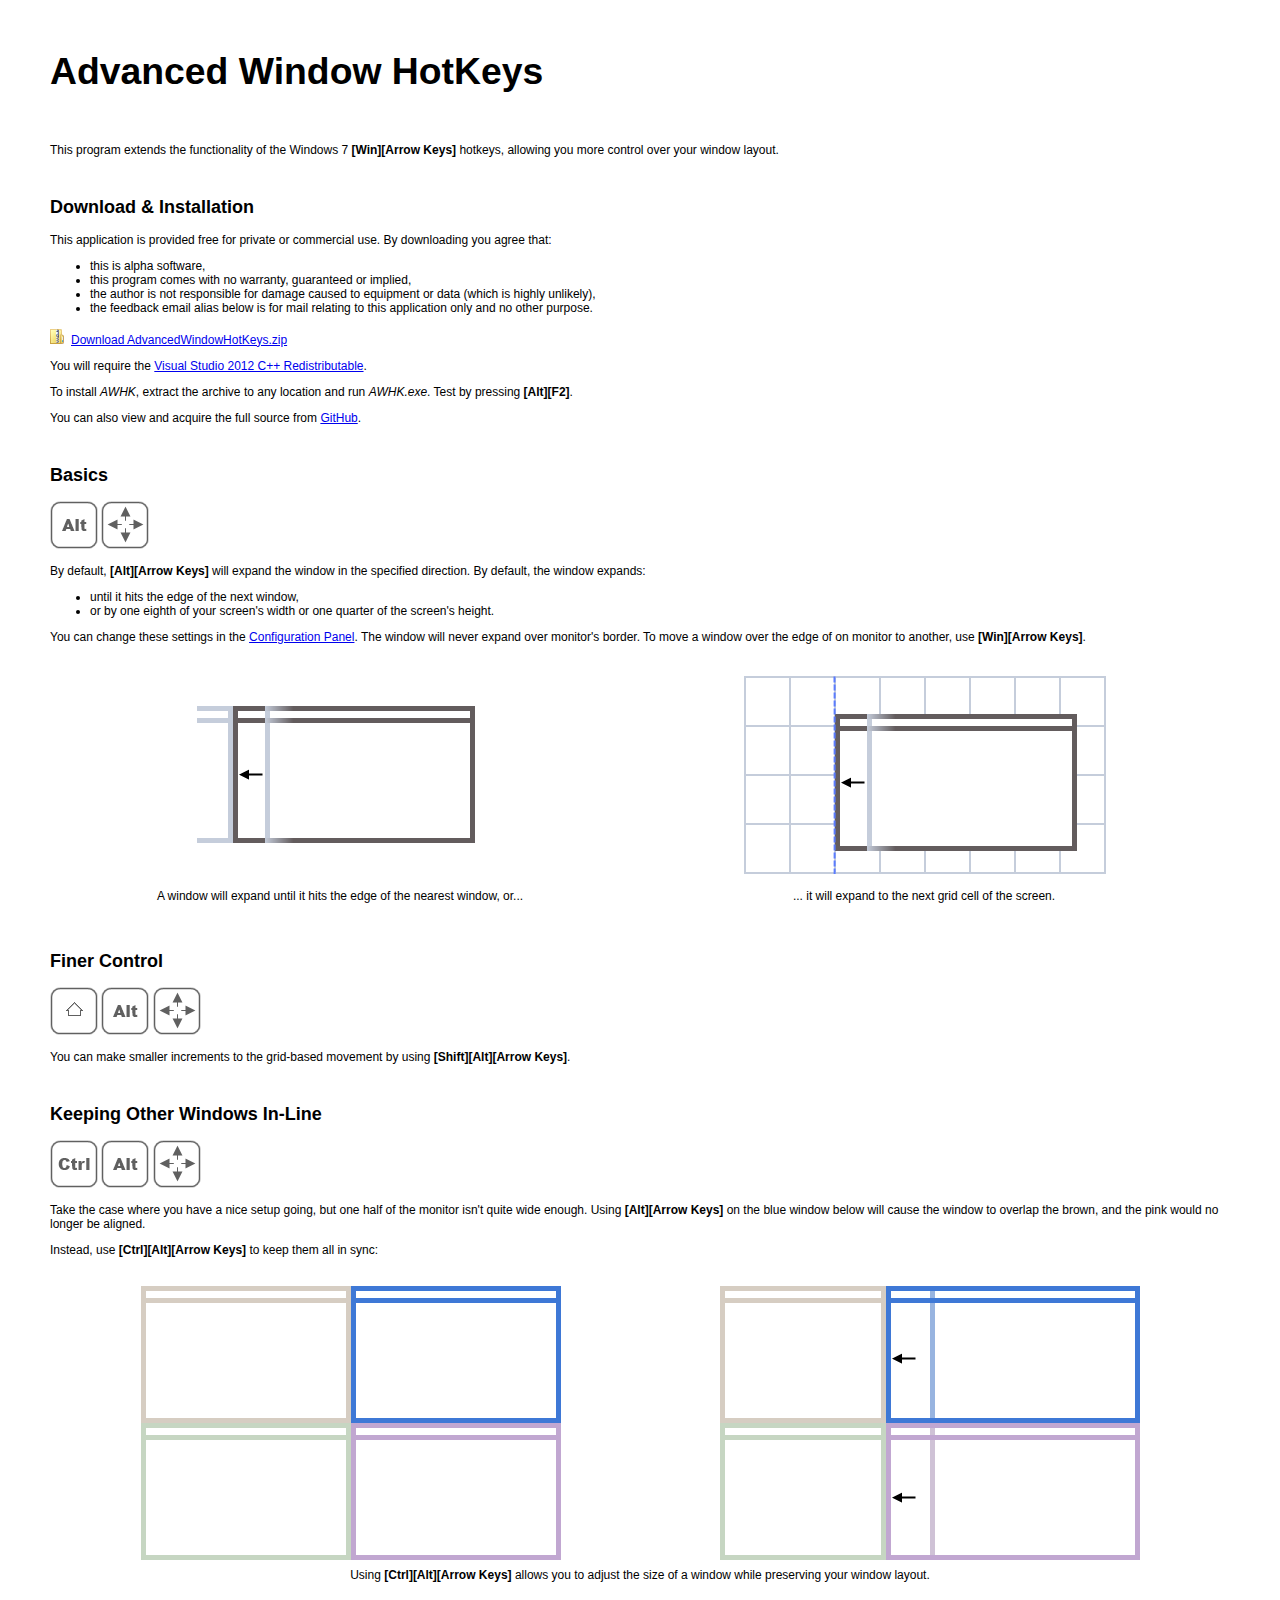
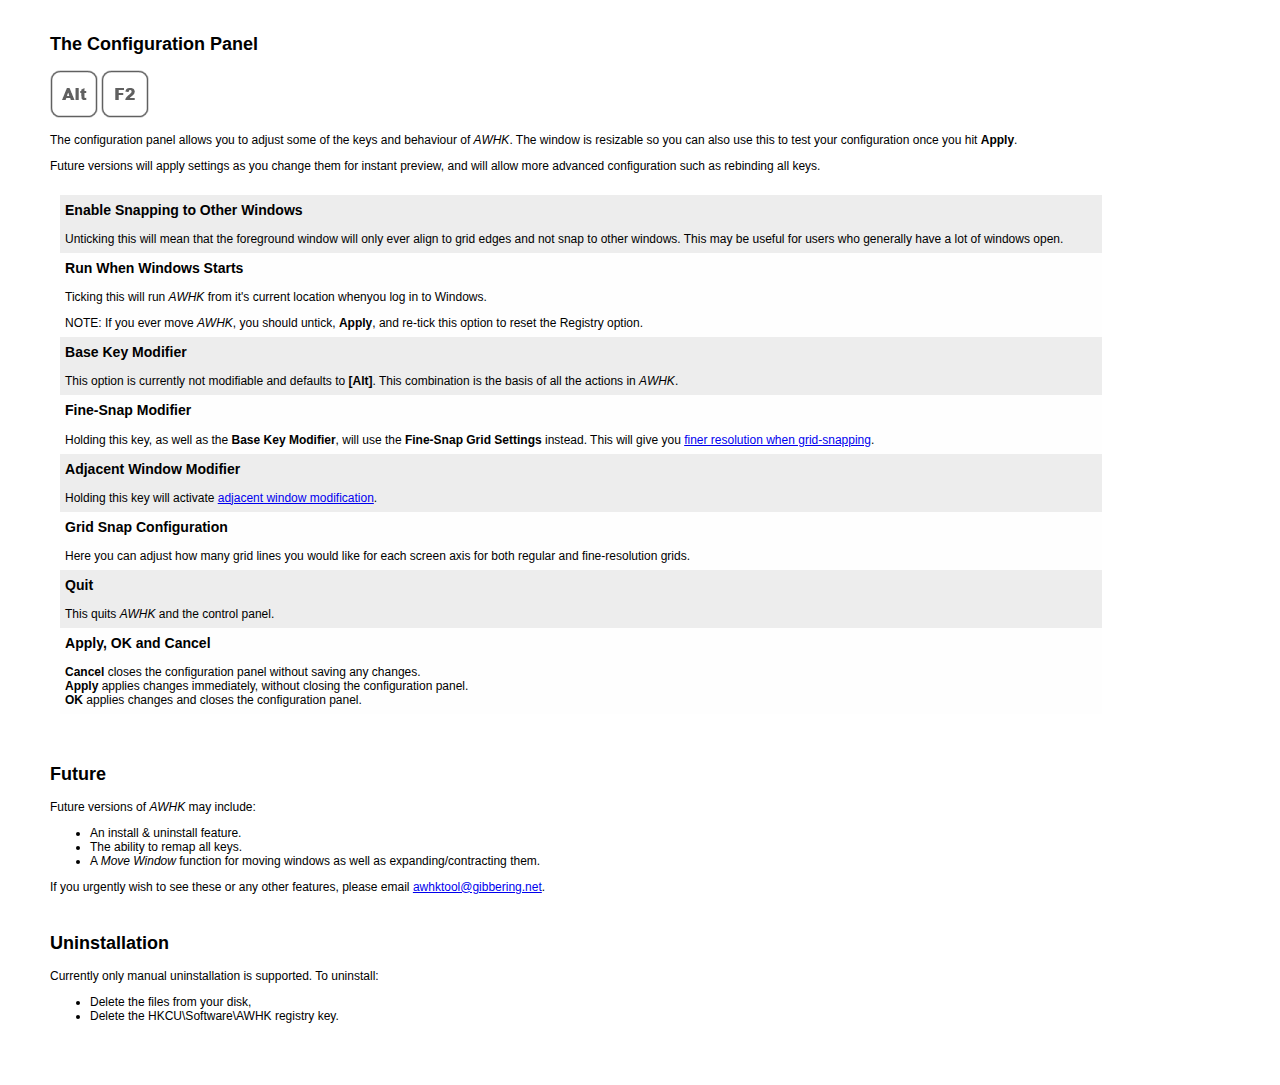
==== commit 9133e934: "Small readme update." ====
--- a/index.html
+++ b/index.html
@@ -178,7 +178,8 @@
                 <td>
                     <h3>Base Key Modifier</h3>
                     <p>
-                        This option is currently not modifiable and defaults to <b>[Alt]</b>.
+                        This option is currently not modifiable and defaults to <b>[Alt]</b>. This
+                        combination is the basis of all the actions in <em>AWHK</em>.
                     </p>
                 </td>
             </tr>
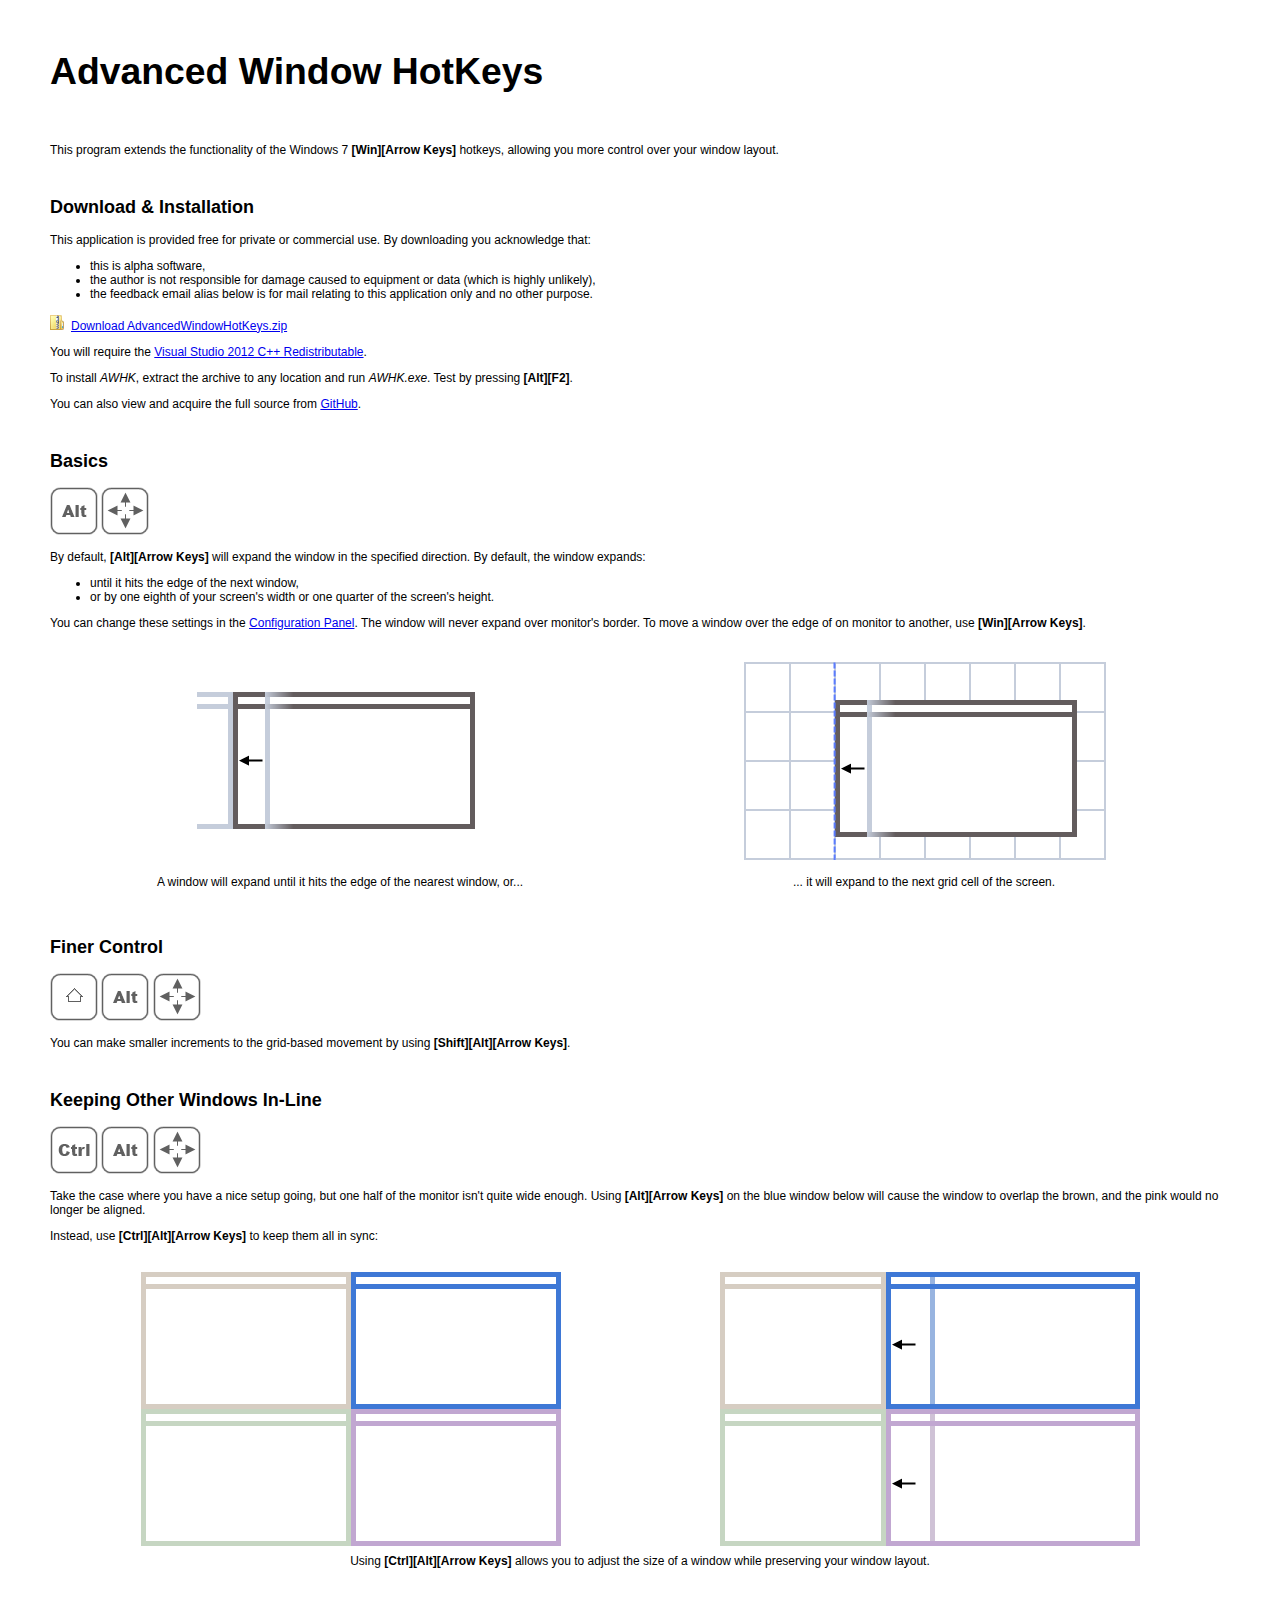
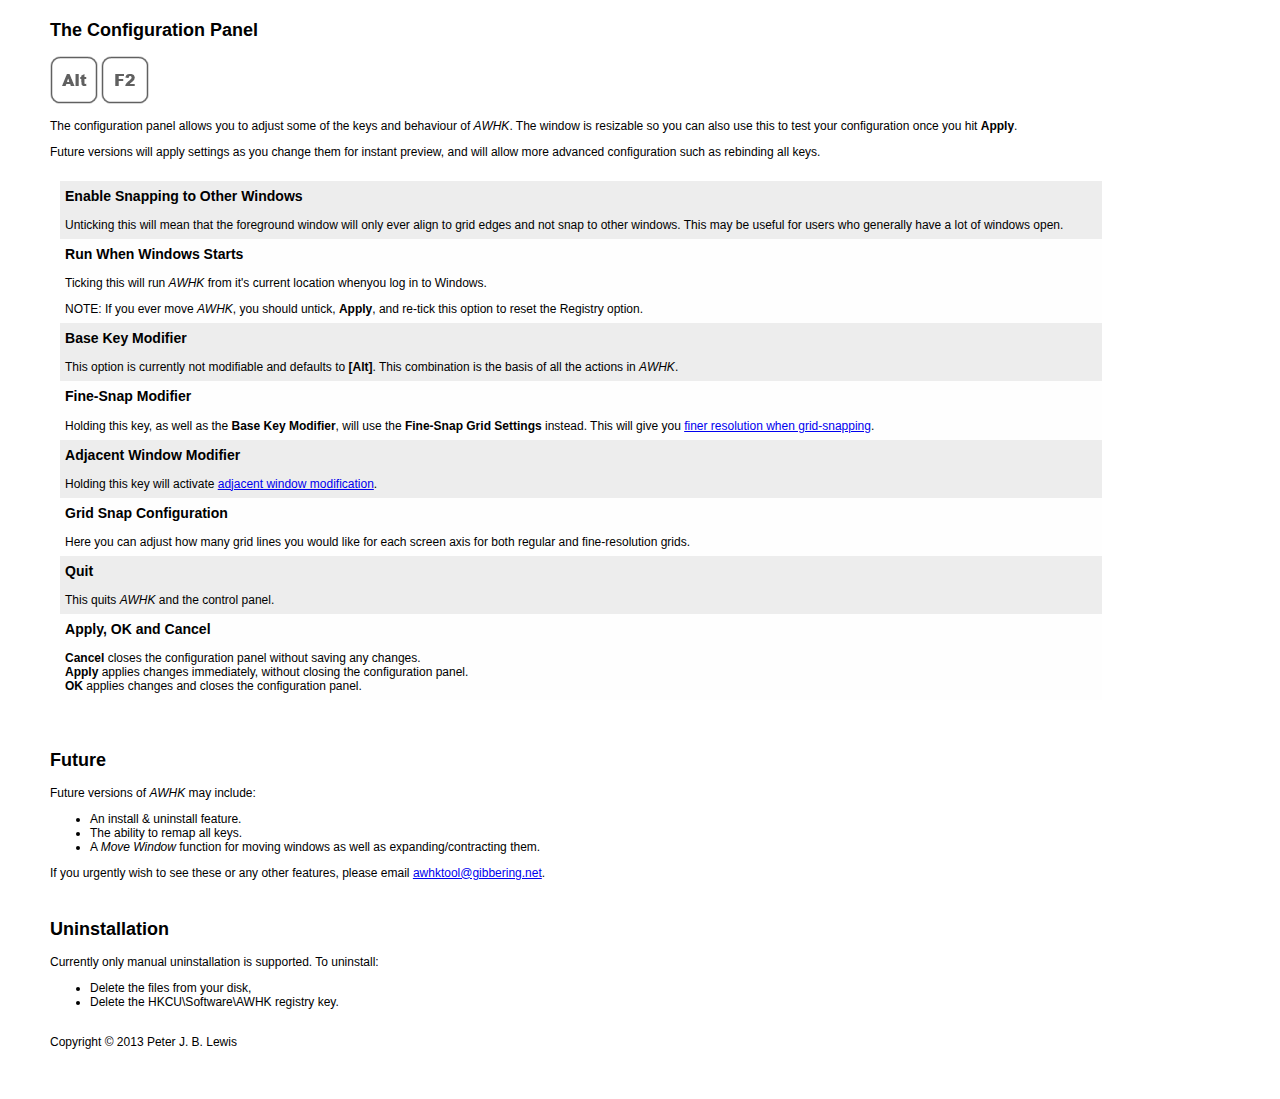
==== commit 34fe98cb: "Add Copyright notice to source files." ====
--- a/index.html
+++ b/index.html
@@ -17,11 +17,10 @@
             Download &amp; Installation
         </h2>
         <p>
-            This application is provided free for private or commercial use. By downloading you agree that:
+            This application is provided free for private or commercial use. By downloading you acknowledge that:
         </p>
         <ul>
             <li>this is alpha software,</li>
-            <li>this program comes with no warranty, guaranteed or implied,</li>
             <li>the author is not responsible for damage caused to equipment or data (which is highly unlikely),</li>
             <li>the feedback email alias below is for mail relating to this application only and no other purpose.</li>
         </ul>
@@ -254,7 +253,10 @@
         <ul>
             <li>Delete the files from your disk,</li>
             <li>Delete the HKCU\Software\AWHK registry key.</li>
-            </li>
-        </ul>
+        </ul>
+        <p>
+            <br />
+            Copyright &copy; 2013 Peter J. B. Lewis
+        </p>
     </body>
 </html>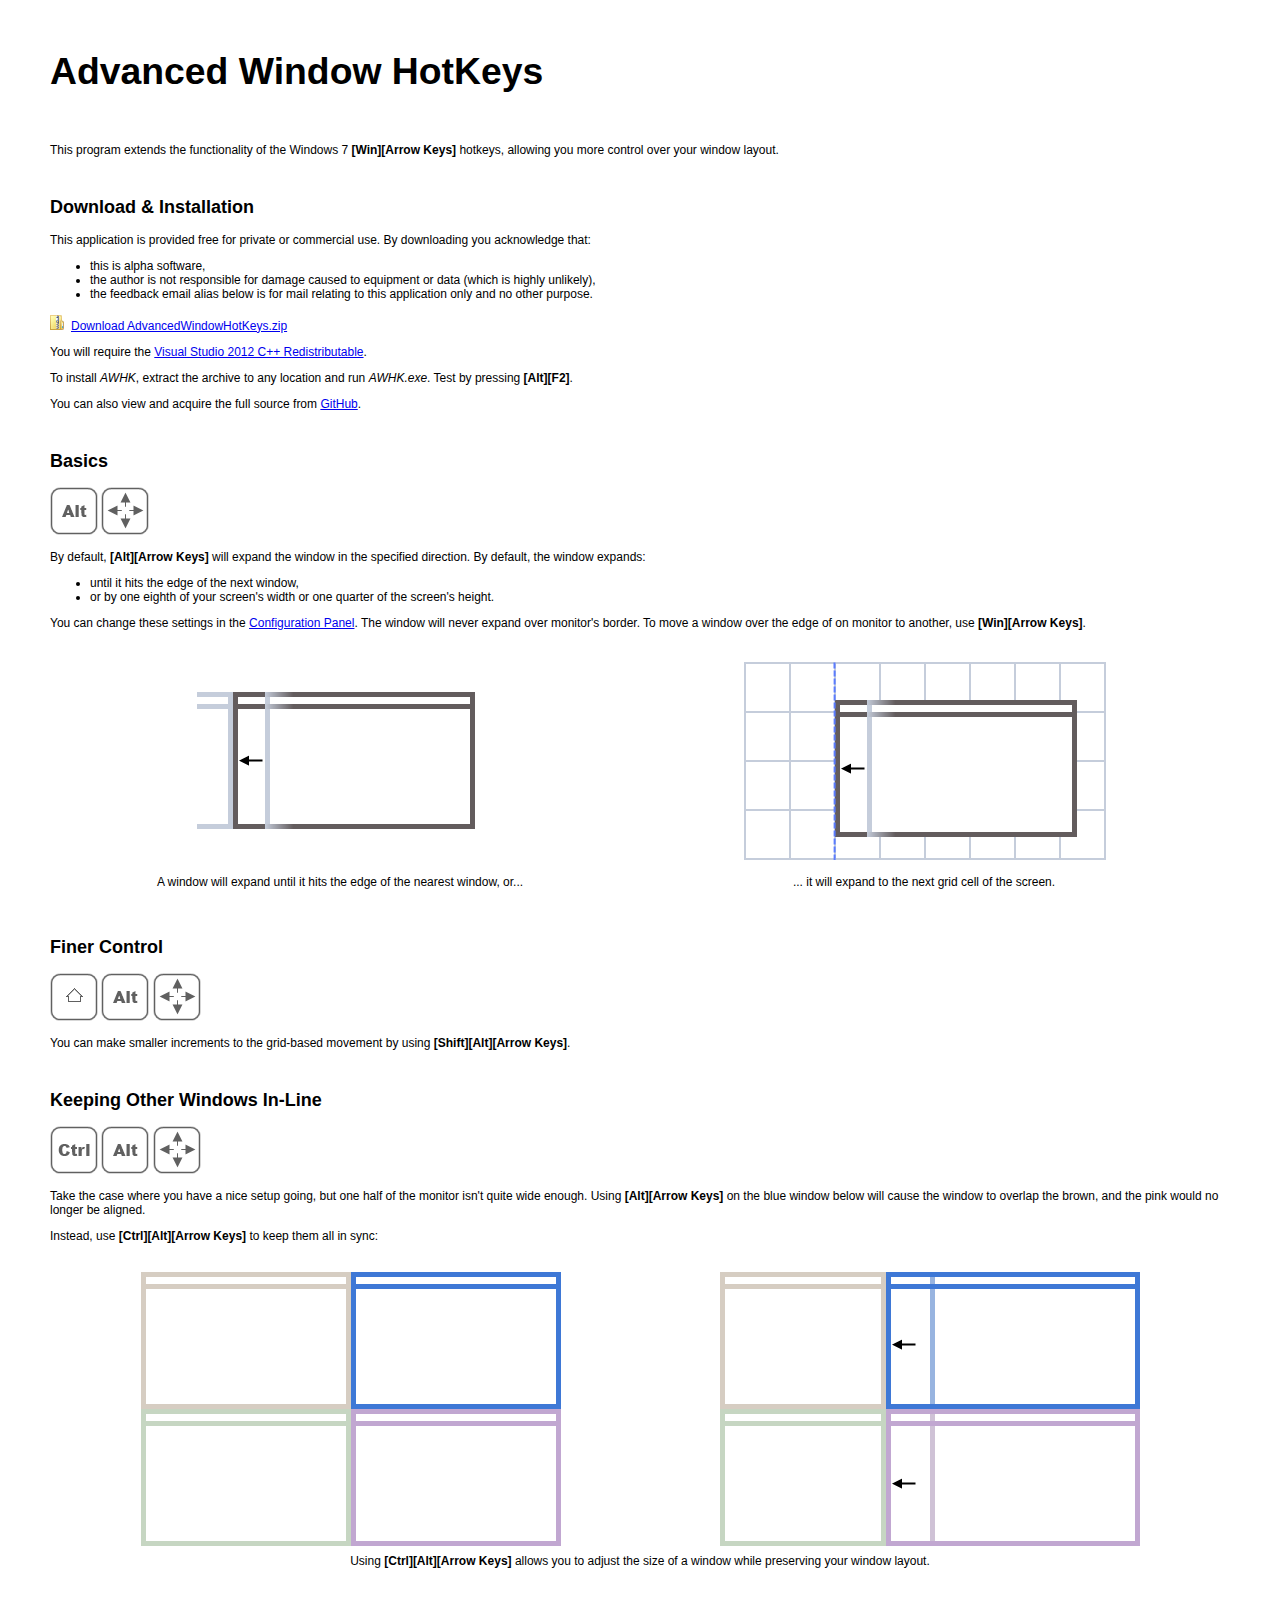
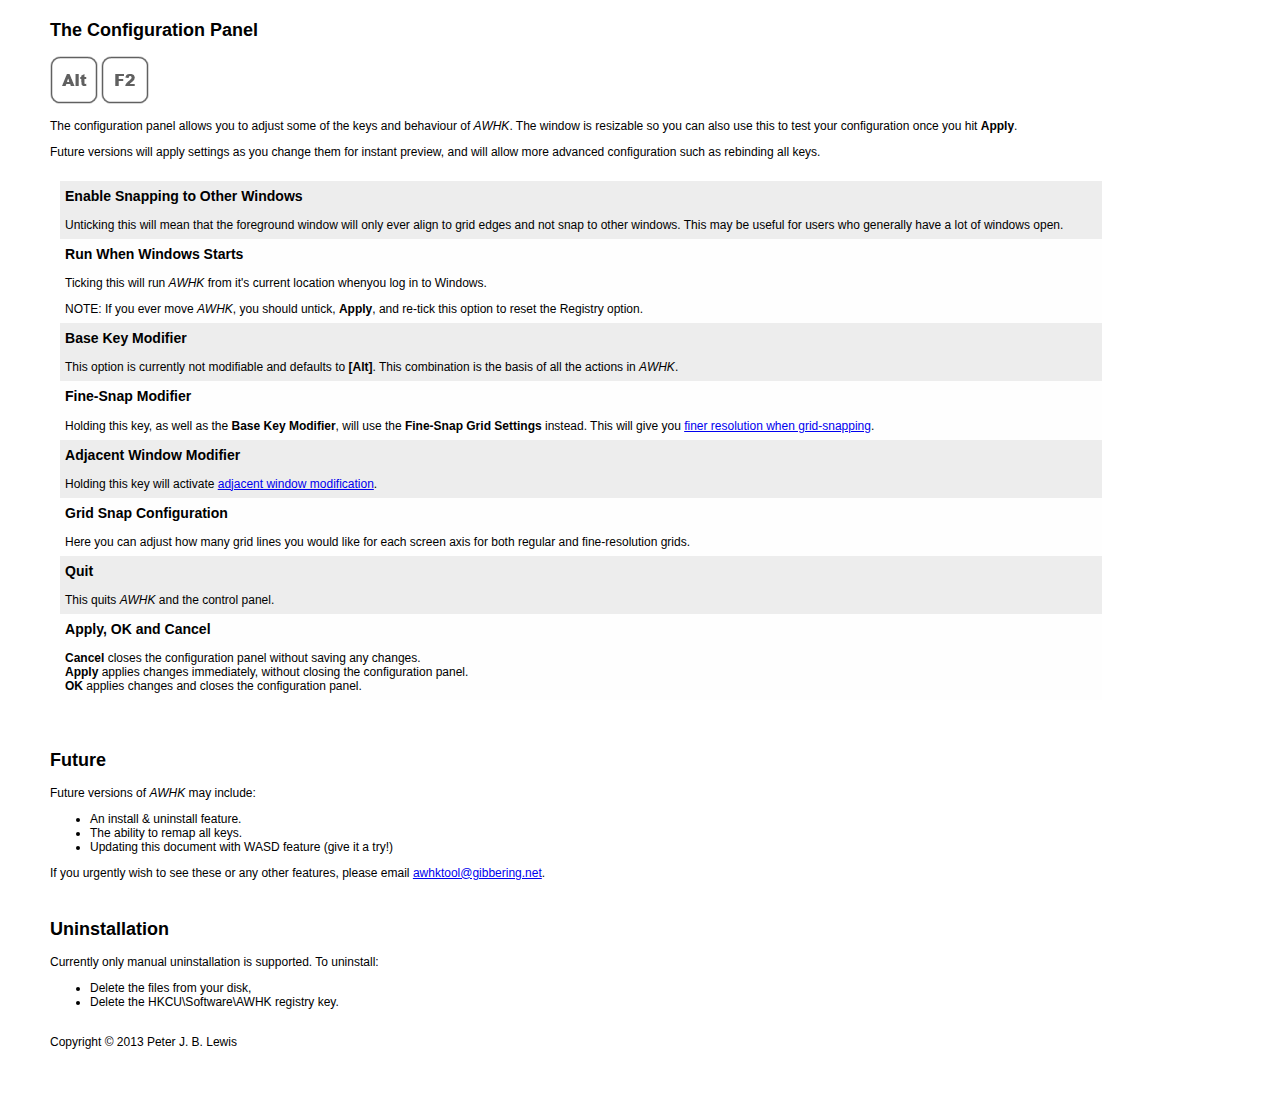
==== commit b74c61b7: "Adding a note in a docs - cba to write it up right now..." ====
--- a/index.html
+++ b/index.html
@@ -237,8 +237,7 @@
         <ul>
             <li>An install &amp; uninstall feature.</li>
             <li>The ability to remap all keys.</li>
-            <li>A <em>Move Window</em> function for moving windows as well as 
-                expanding/contracting them.</li>
+            <li>Updating this document with WASD feature (give it a try!)</li>
         </ul>
         <p>
             If you urgently wish to see these or any other features, please email 
